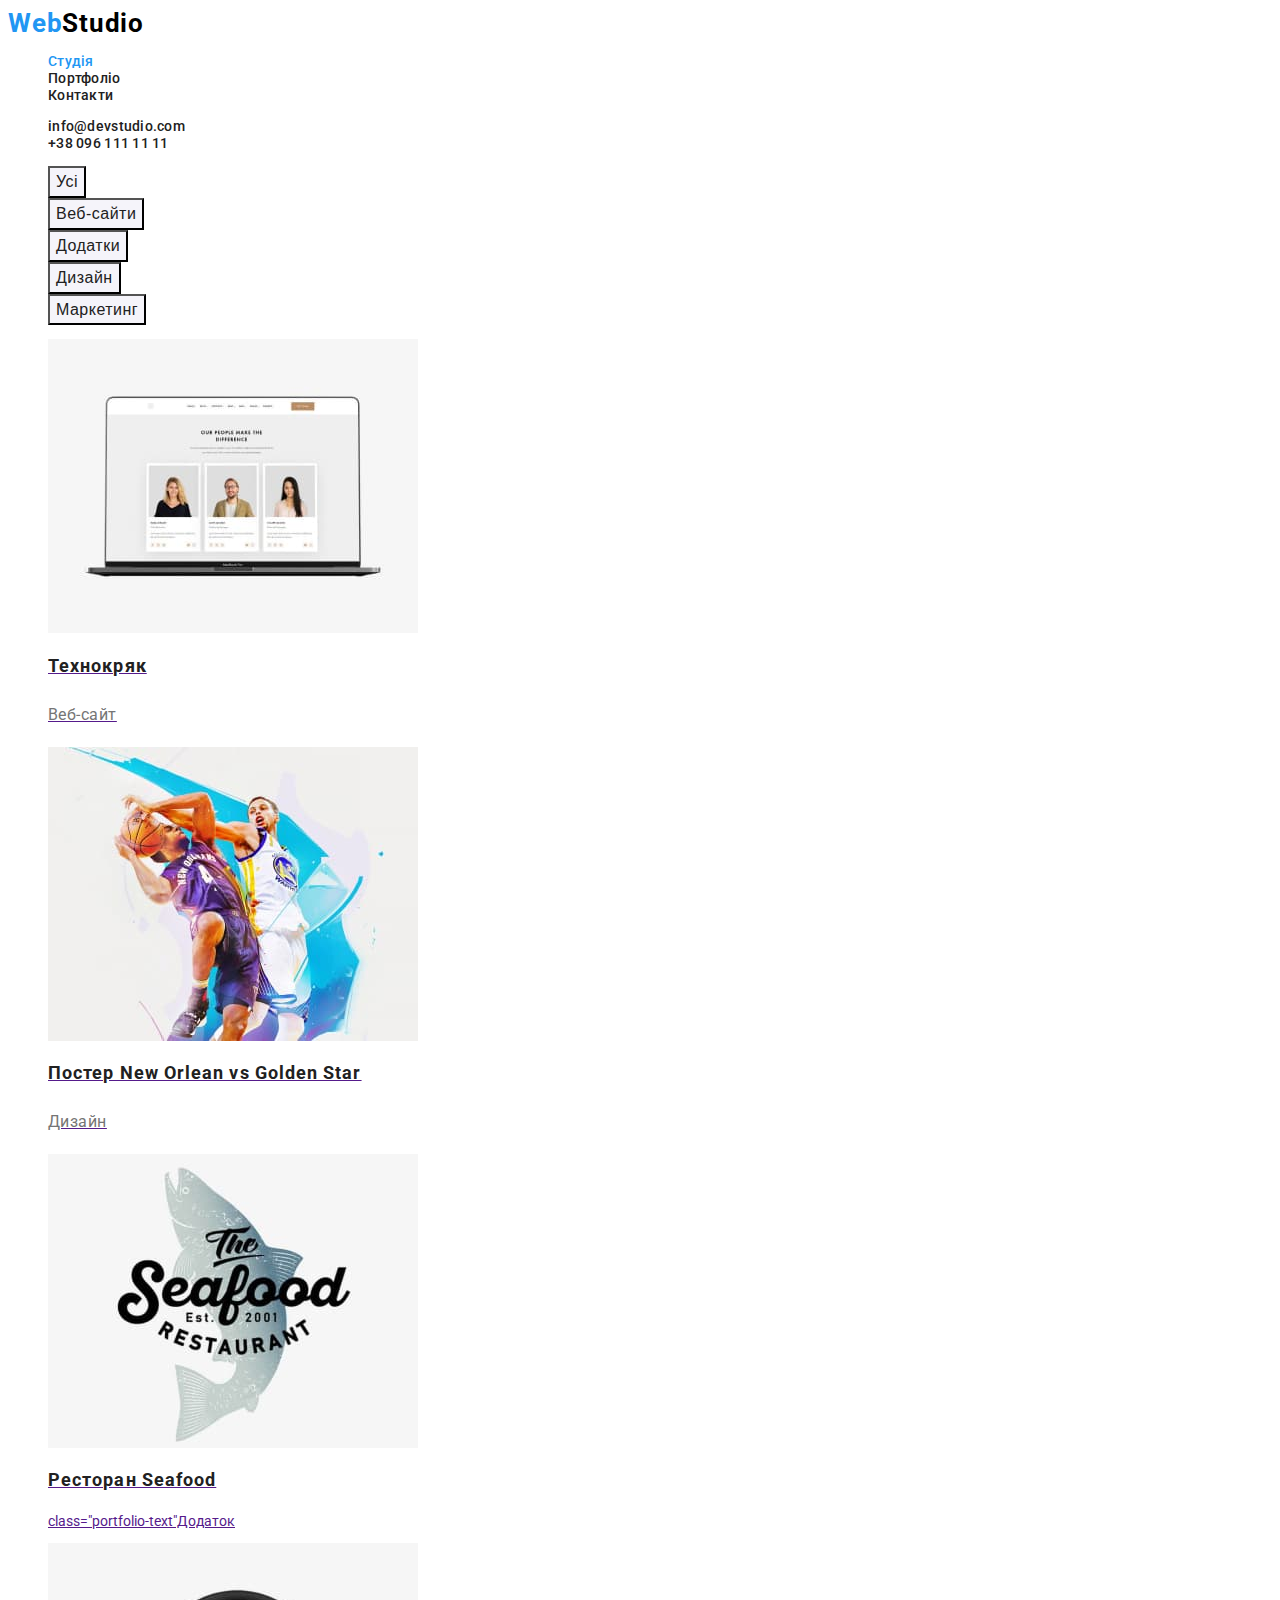
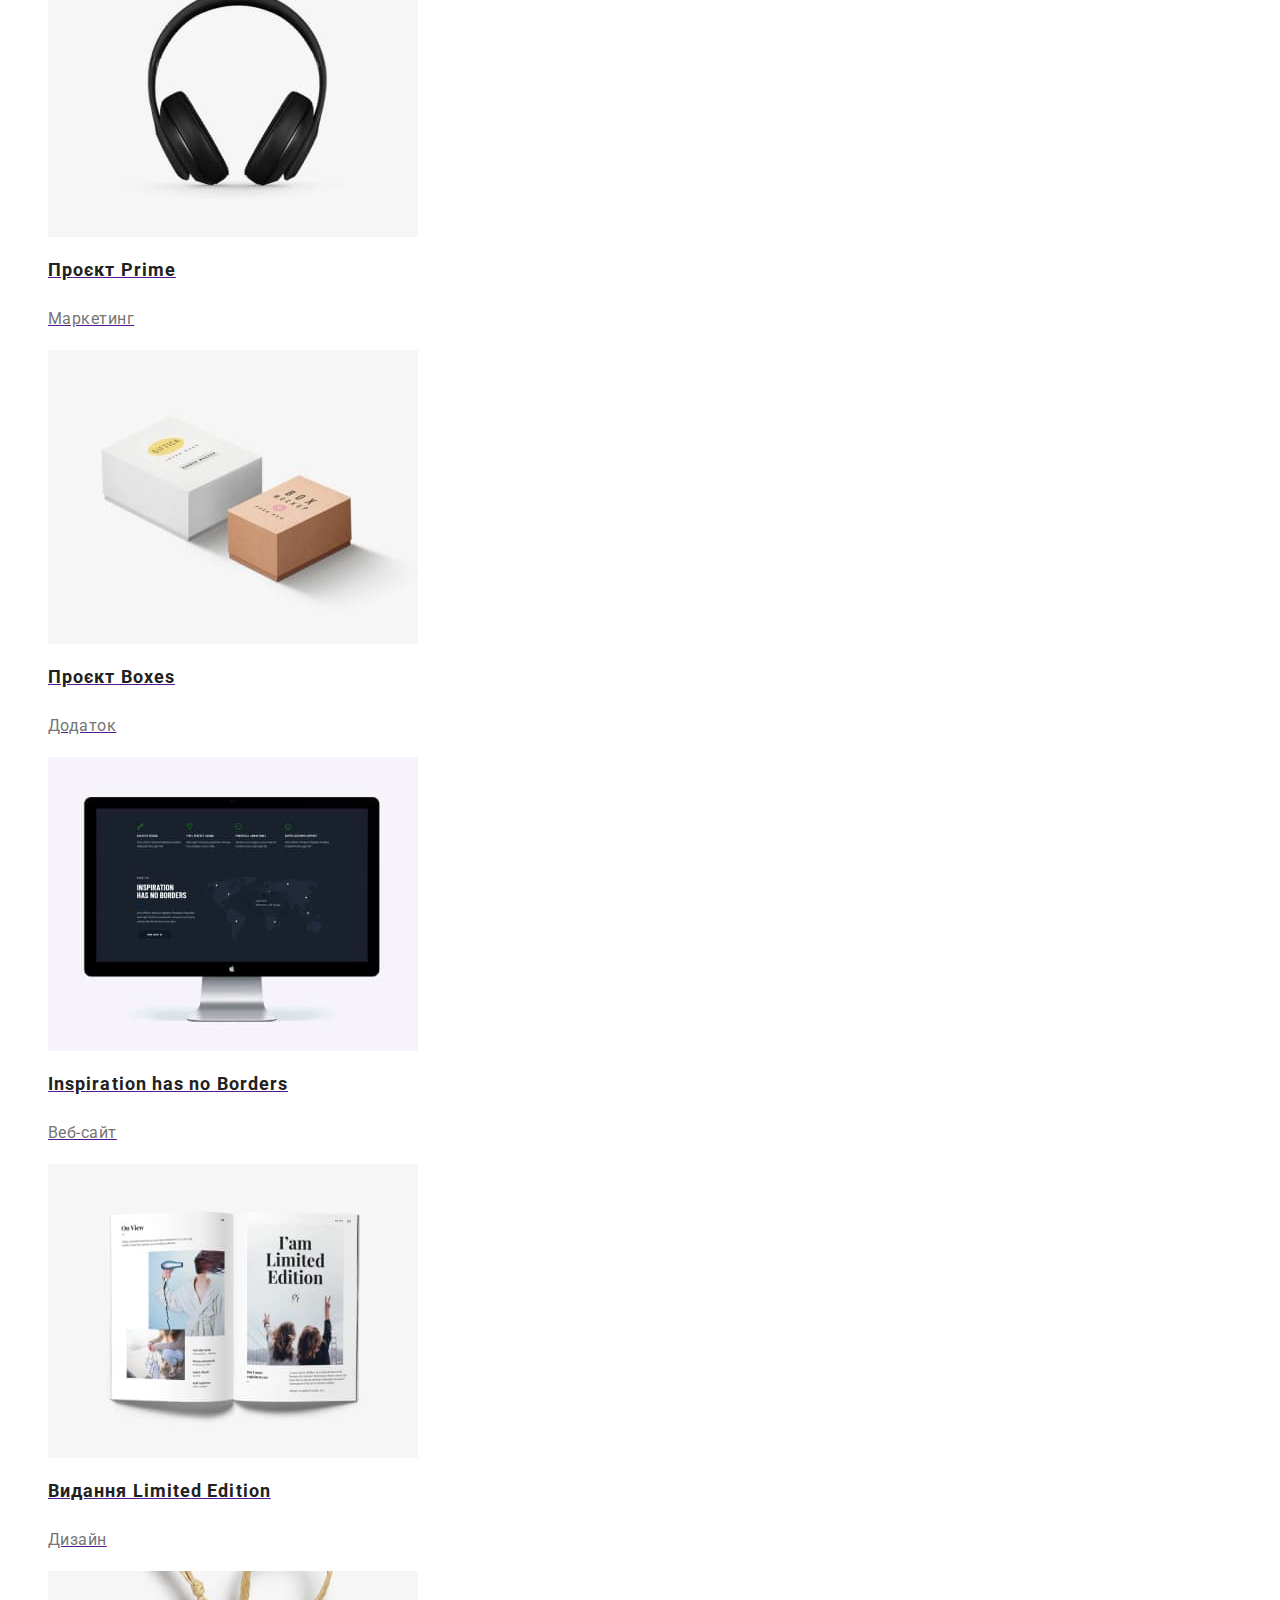
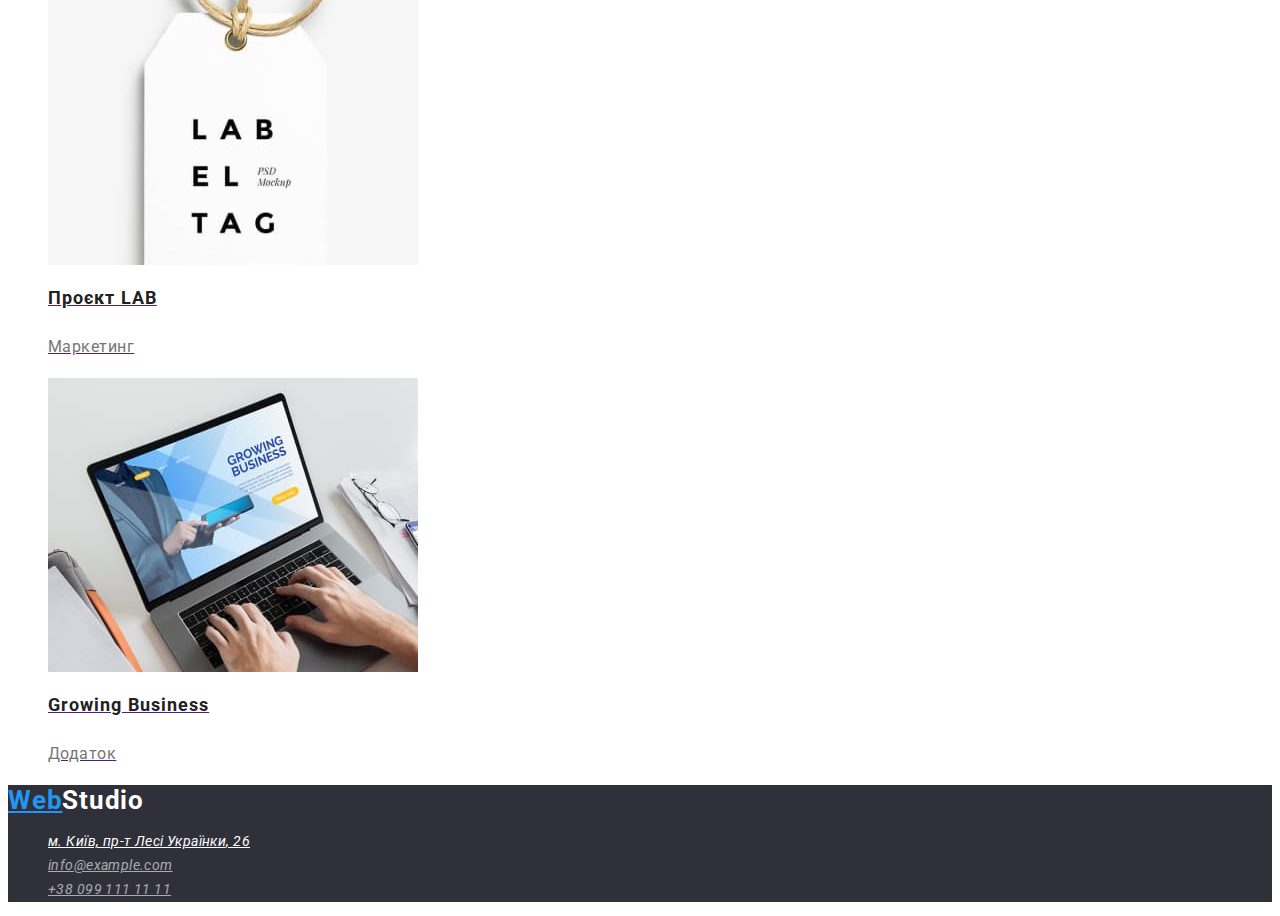
==== portfolio.html @ 4a1ce49a "ДЗ 2" ====
<!DOCTYPE html>
<html lang="uk">
  <head>
    <meta charset="UTF-8" />
    <meta http-equiv="X-UA-Compatible" content="IE=edge" />
    <meta name="viewport" content="width=device-width, initial-scale=1.0" />
    <title>Document</title>

    <!--шрифти-->
    <link rel="preconnect" href="https://fonts.googleapis.com" />
    <link rel="preconnect" href="https://fonts.gstatic.com" crossorigin />
    <link
      href="https://fonts.googleapis.com/css2?family=Raleway:wght@700&family=Roboto:wght@400;500;700;900&display=swap"
      rel="stylesheet"
    />

    <link rel="stylesheet" href="css/styles.css" />
  </head>
  <body>
    <header class="main-header">
      <nav class="header-nav">
        <a href="./index.html" class="logo">Web</a
        ><span class="accent">Studio</span>
        <ul class="header-nav-list">
          <li class="nav-item"><a href="" class="link current">Студія</a></li>
          <li>
            <a href="./portfolio.html" class="link">Портфоліо</a>
          </li>
          <li class="nav-item"><a href="" class="link">Контакти</a></li>
        </ul>
      </nav>
      <ul class="menu">
        <li class="nav-item">
          <a href="malito:info@devstudio.com" class="header-contacts"
            >info@devstudio.com</a
          >
        </li>
        <li class="contacts-item">
          <a href="tel:+380961111111" class="header-contacts"
            >+38 096 111 11 11</a
          >
        </li>
      </ul>
    </header>

    <main>
      <section class="section-porfolio">
        <ul>
          <li><button type="button" class="filter-btn">Усі</button></li>
          <li><button type="button" class="filter-btn">Веб-сайти</button></li>
          <li><button type="button" class="filter-btn">Додатки</button></li>
          <li><button type="button" class="filter-btn">Дизайн</button></li>
          <li><button type="button" class="filter-btn">Маркетинг</button></li>
        </ul>
        <h1 hidden class="title">Портфоліо</h1>
        <ul>
          <li class="portfolio-item">
            <a href="" class="portfolio-link">
              <img src="./images/imgtechno.jpg" alt="Веб-сайт" width="370" />
              <h2 class="portfolio-title">Технокряк</h2>
              <p class="portfolio-text">Веб-сайт</p>
            </a>
          </li>
          <li class="portfolio-item">
            <a href="" class="portfolio-link">
              <img src="./images/imgbasket.jpg" alt="Дизайн" width="370" />
              <h2 class="portfolio-title">Постер New Orlean vs Golden Star</h2>
              <p class="portfolio-text">Дизайн</p>
            </a>
          </li>
          <li class="portfolio-item">
            <a href="" class="portfolio-link">
              <img src="./images/imgseafood.jpg" alt="Додаток" width="370" />
              <h2 class="portfolio-title">Ресторан Seafood</h2>
              <p>class="portfolio-text"Додаток</p>
            </a>
          </li>
          <li class="portfolio-item">
            <a href="" class="portfolio-link">
              <img
                src="./images/imgheadphones.jpg"
                alt="Маркетинг"
                width="370"
              />
              <h2 class="portfolio-title">Проєкт Prime</h2>
              <p class="portfolio-text">Маркетинг</p>
            </a>
          </li>
          <li class="portfolio-item">
            <a href="" class="portfolio-link">
              <img src="./images/imgbox.jpg" alt="Додаток" width="370" />
              <h2 class="portfolio-title">Проєкт Boxes</h2>
              <p class="portfolio-text">Додаток</p>
            </a>
          </li>
          <li class="portfolio-item">
            <a href="" class="portfolio-link">
              <img src="./images/imgmon.jpg" alt="Веб-сайт" width="370" />
              <h2 class="portfolio-title">Inspiration has no Borders</h2>
              <p class="portfolio-text">Веб-сайт</p>
            </a>
          </li>
          <li class="portfolio-item">
            <a href="" class="portfolio-link">
              <img src="./images/imgjour.jpg" alt="Дизайн" width="370" />
              <h2 class="portfolio-title">Видання Limited Edition</h2>
              <p class="portfolio-text">Дизайн</p>
            </a>
          </li>
          <li class="portfolio-item">
            <a href="" class="portfolio-link">
              <img src="./images/imgproject.jpg" alt="Маркетинг" width="370" />
              <h2 class="portfolio-title">Проєкт LAB</h2>
              <p class="portfolio-text">Маркетинг</p>
            </a>
          </li>
          <li class="portfolio-item">
            <a href="" class="portfolio-link">
              <img src="./images/imgadd.jpg" alt="Веб-сайт" width="370" />
              <h2 class="portfolio-title">Growing Business</h2>
              <p class="portfolio-text">Додаток</p>
            </a>
          </li>
        </ul>
      </section>
    </main>

    <footer class="footer">
      <a href="./index.html" class="footer-logo">Web</a
      ><span class="footer-accent">Studio</span>
      <address class="footer-adress">
        <ul>
          <li>
            <a href="" class="footer-location"
              >м. Київ, пр-т Лесі Українки, 26</a
            >
          </li>
          <li>
            <a href="malito:info@example.com" class="footer-contacts"
              >info@example.com</a
            >
          </li>
          <li>
            <a href="tel:+380991111111" class="footer-contacts"
              >+38 099 111 11 11</a
            >
          </li>
        </ul>
      </address>
    </footer>
  </body>
</html>
---- css/styles.css ----
:root {
    --accent-color: #2196F3;
    --primary-text-color:#F5F5F5;
    --secondary-text-color: #212121;
    --secondary-color: #FFFFFF;
}




body {
    font-family: 'Raleway', sans-serif;
    font-family: 'Roboto', sans-serif;
    font-size: 14px;
    background-color: var(--secondary-color);
}

img {
  display: block;
}

  


ul {
    list-style: none;
}

   .main-header {
    background-color: var(--secondary-color);
   }
     /* Site nav */
   .header-nav .link {
    color: var(--secondary-text-color);
    font-weight: 500;
    font-size: 14px;
    line-height: 1.14;
    letter-spacing: 0.02em;
    text-decoration: none;
         }

  .logo {
   color: #2196F3;
    font-size: 26px;
    font-weight: 700;
    line-height: 1.2;
    letter-spacing: 0.03em;
    text-decoration: none;
  }
  .accent {
   color:  #000000;
    font-size: 26px;
    font-weight: 700;
    line-height: 1.2;
    letter-spacing: 0.03em;
  }

  
  
  .header-nav .link:hover,
  .header-nav .link:focus{
    color: var(--accent-color) ;
  }
   .header-nav .link.current {
  color: var(--accent-color);
}
  
  /* contacts */
  
    .header-contacts {
      color: var(--secondary-text-color);
      font-weight: 500;
      font-size: 14px;
      line-height: 1.14;
      letter-spacing: 0.02em;
      text-decoration: none;
  }
      .header-contacts:hover,
      .header-contacts:focus {
          color: var(--accent-color);
        }
  

  /* Hero */

  .hero {
background-color: #2F303A;
  }

  .title {
  font-weight: 900;
    font-size: 44px;
  line-height: 1.36;
  text-align: center;
  letter-spacing: 0.06em;
  text-transform: uppercase;
  color:var(--primary-text-color);
  }
  .hero-bth {
    color: var(--primary-text-color);
    background-color: var(--accent-color);
    font-family: inherit;
    font-weight: 700;
    border-radius: 4px;
    font-size: 16px;
    cursor: pointer;
    letter-spacing: 0.06em;
  }
     .hero-bth:hover,
     .hero-bth:focus{
       background-color: #188CE8;
     }
     
     /* section */
     .section {
      background-color: var(--secondary-color);
     }
     .section-title {
        font-weight: 700;
      color: var(--secondary-text-color);
        font-size: 14px;
        line-height: 1.14;
        letter-spacing: 0.03em;
        text-transform: uppercase;
     }
     .section-text {
        font-size: 14px;
        line-height: 1.71:
        letter-spacing: 0.03em;
        color: #757575;
     }
    
     /* work title */

     .work-title {
        font-weight: 700;
        font-size: 36px;
        line-height: 1.17;
        text-align: center;
        letter-spacing: 0.03em;
     }

     /* Team */


     .section-team {
      background-color:#F5F4FA
     }
     .team-item {
      background-color: var(--secondary-color);
     }
     .team-title {
        color: var(--secondary-text-color);
        background-color: var(--primary-text-color);
         font-weight: 700;
        font-size: 36px;
        line-height: 1.17;
        text-align: center;
        letter-spacing: 0.03em;
     }
     .person-title {
      color: var(--secondary-text-col);
      background-color: var(--secondary-color);
        font-weight: 500;
        font-size: 16px;
        line-height: 1.19;
        text-align: center;
        letter-spacing: 0.03em;
     }
     .position-text {
        font-size: 16px;
        line-height: 1.19;
        text-align: center;
        letter-spacing: 0.03em;
        color: #757575;
     }

     /* footer */

     .footer {
      background-color: #2F303A;
     }
     .footer-logo {
        font-weight: 700;
        font-size: 26px;
        line-height: 1.19;
        letter-spacing: 0.03em;
        color: #2196F3;
     }
     .footer-accent {
      font-weight: 700;
        font-size: 26px;
        line-height: 1.19;
        letter-spacing: 0.03em;
      color: var(--secondary-color);
     }
     .footer-location {
       font-family: inherit;
       font-weight: 400;
        font-size: 14px;
        line-height: 1.71;
        letter-spacing: 0.03em;
        color: var(--secondary-color);
    }
    .footer-contacts {
        font-weight: 400;
        font-size: 14px;
        line-height: 1.71;
        letter-spacing: 0.03em;
        color: rgba(255, 255, 255, 0.6);
    }
      .footer-contacts:hover,
      .footer-contacts:focus {
          color: var(--accent-color);
        }

        /* Portfolio */
        .filter-btn {
       color: var(--secondary-text-color);
      background-color: #F5F4FA;
        font-weight: 500;
        font-size: 16px;
        line-height: 1.62;
        text-align: center;
          letter-spacing: 0.03em;
          cursor: pointer;
        }
        .filter-btn:hover,
        .filter-btn:focus {
        background-color: var(--accent-color);
        }

        /* section */
        
        .section-porfolio {
          background-color: var(--secondary-color);
        }
        .portfolio-title {
           color: var(--secondary-text-color);
          font-weight: 700;
            font-size: 18px;
            line-height: 2;
            letter-spacing: 0.06em;
        }
        .portfolio-text {
            font-size: 16px;
            line-height: 1.88;
            letter-spacing: 0.03em;
            color: #757575;
        }
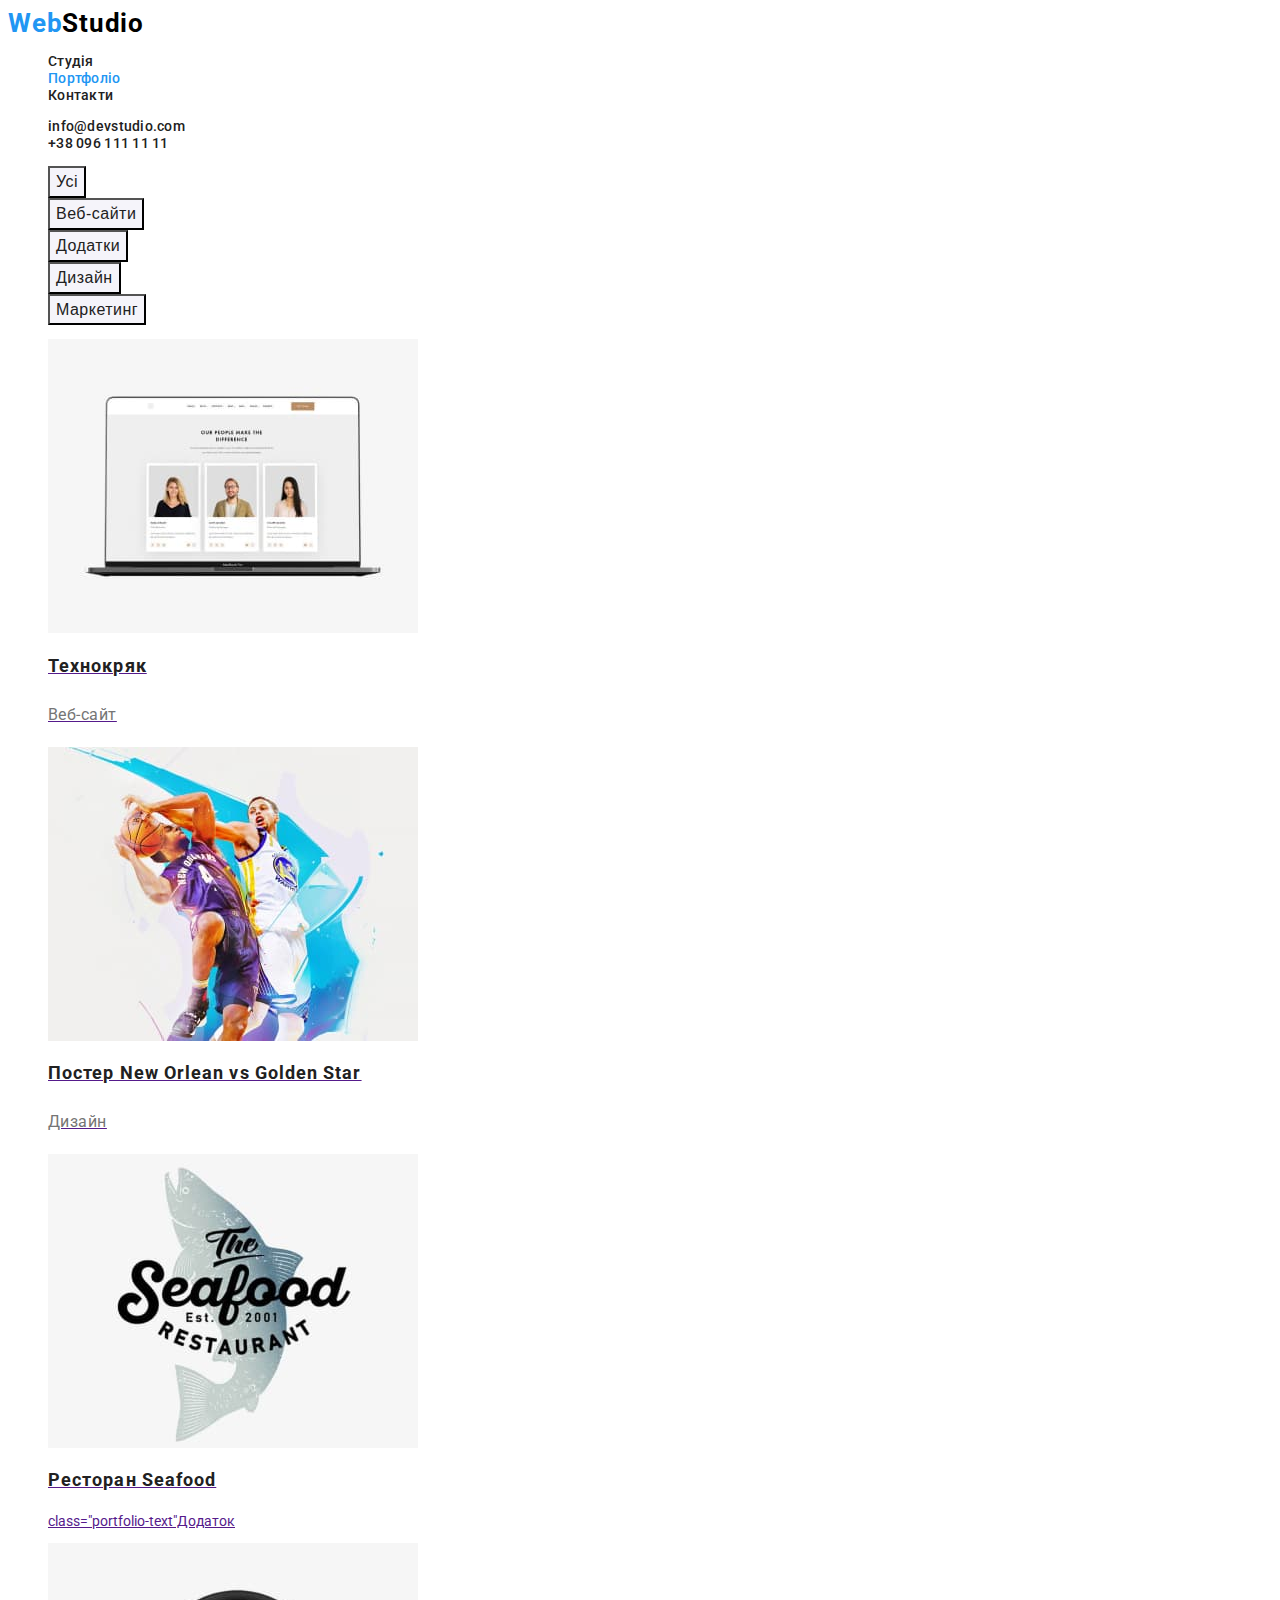
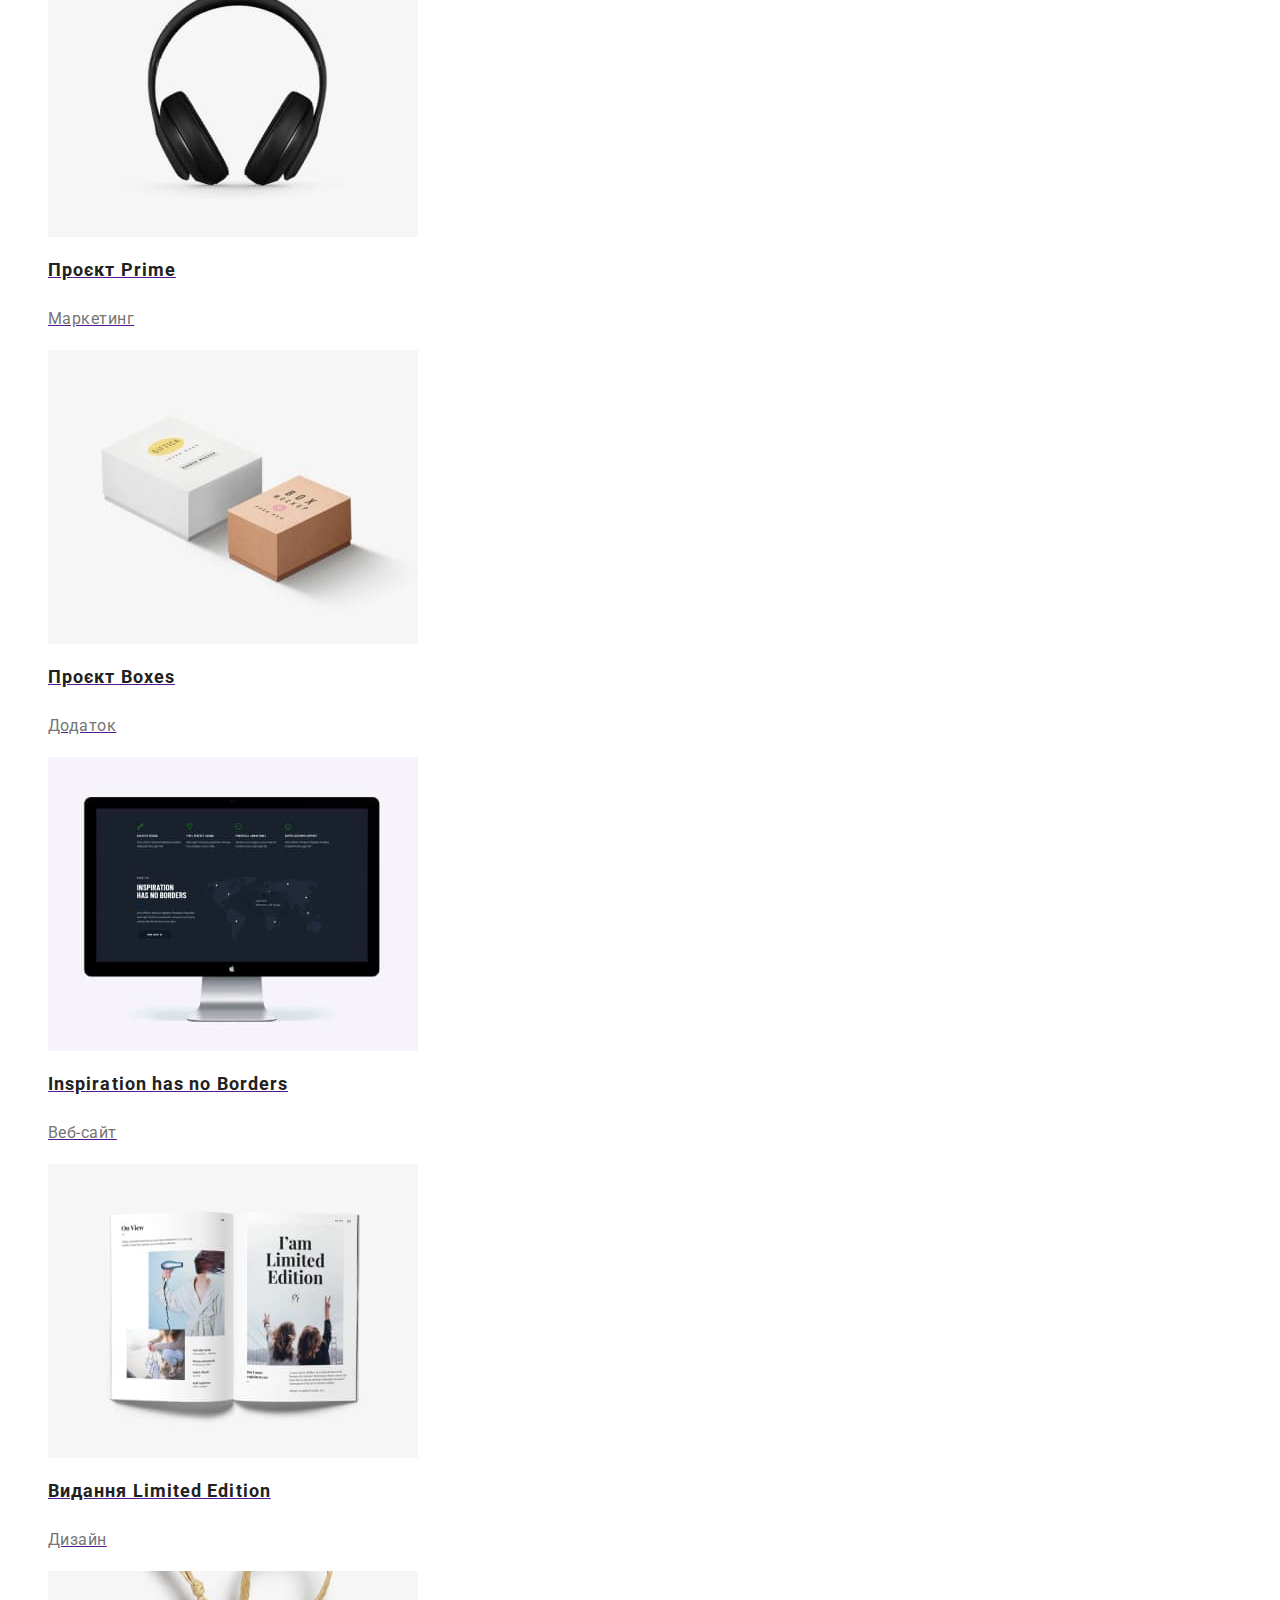
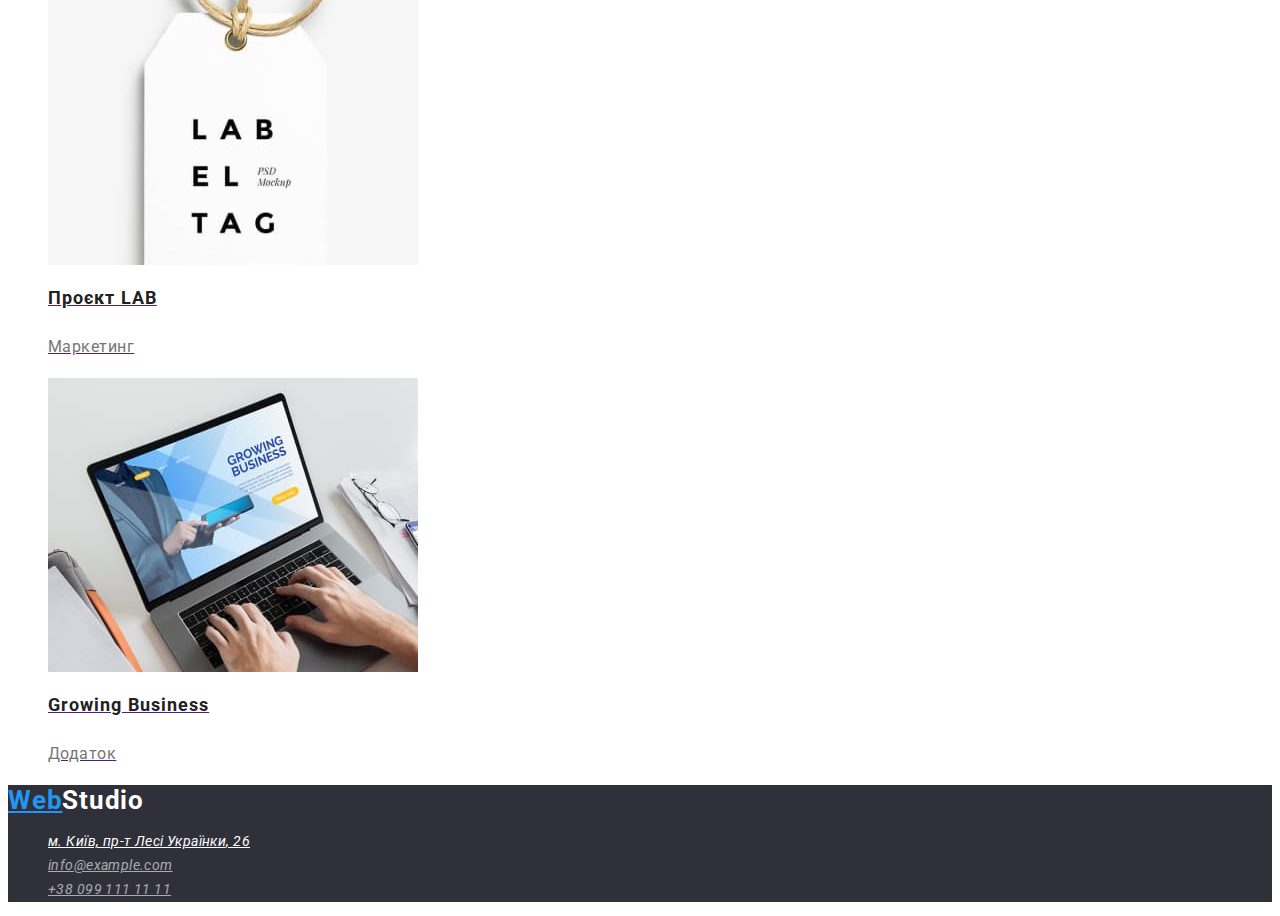
==== commit 21db8ef0: "HW 2 Update" ====
--- a/portfolio.html
+++ b/portfolio.html
@@ -22,9 +22,11 @@
         <a href="./index.html" class="logo">Web</a
         ><span class="accent">Studio</span>
         <ul class="header-nav-list">
-          <li class="nav-item"><a href="" class="link current">Студія</a></li>
+          <li class="nav-item">
+            <a href="./index.html" class="link">Студія</a>
+          </li>
           <li>
-            <a href="./portfolio.html" class="link">Портфоліо</a>
+            <a href="./portfolio.html" class="link current">Портфоліо</a>
           </li>
           <li class="nav-item"><a href="" class="link">Контакти</a></li>
         </ul>
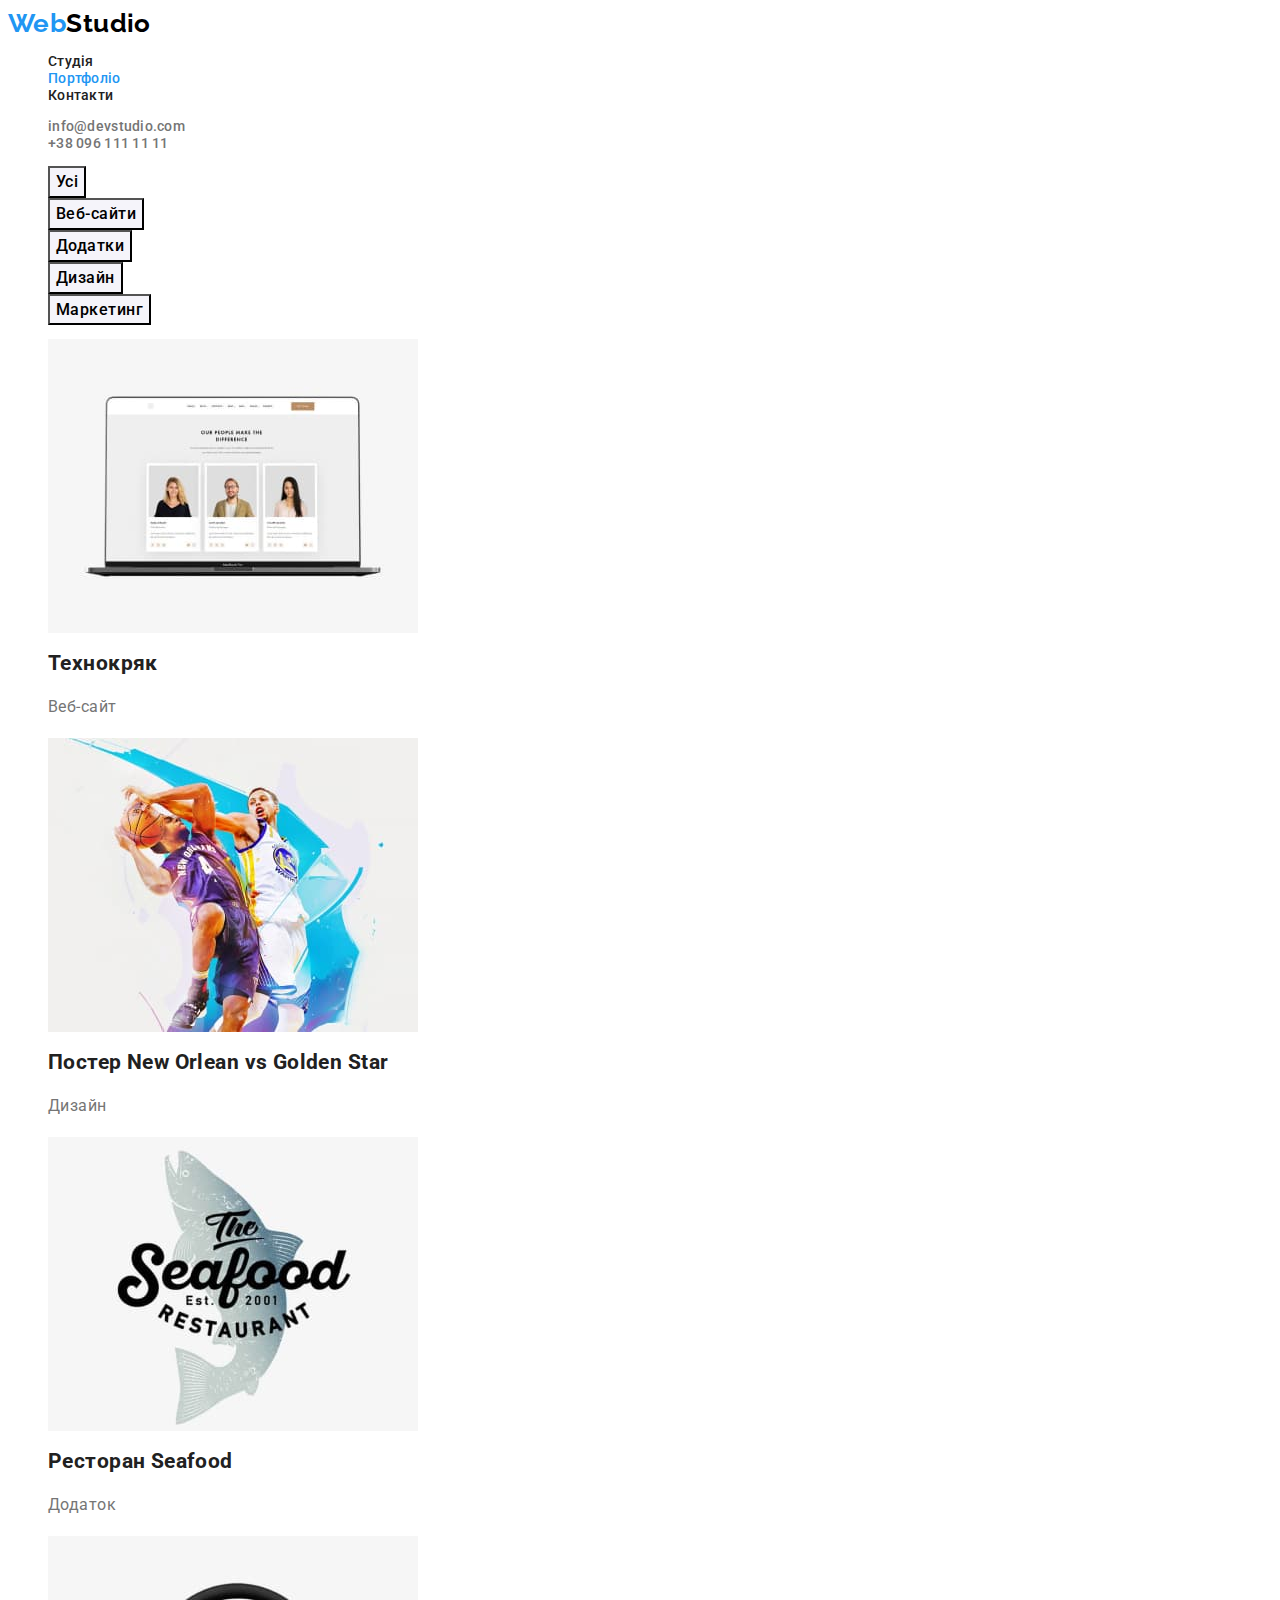
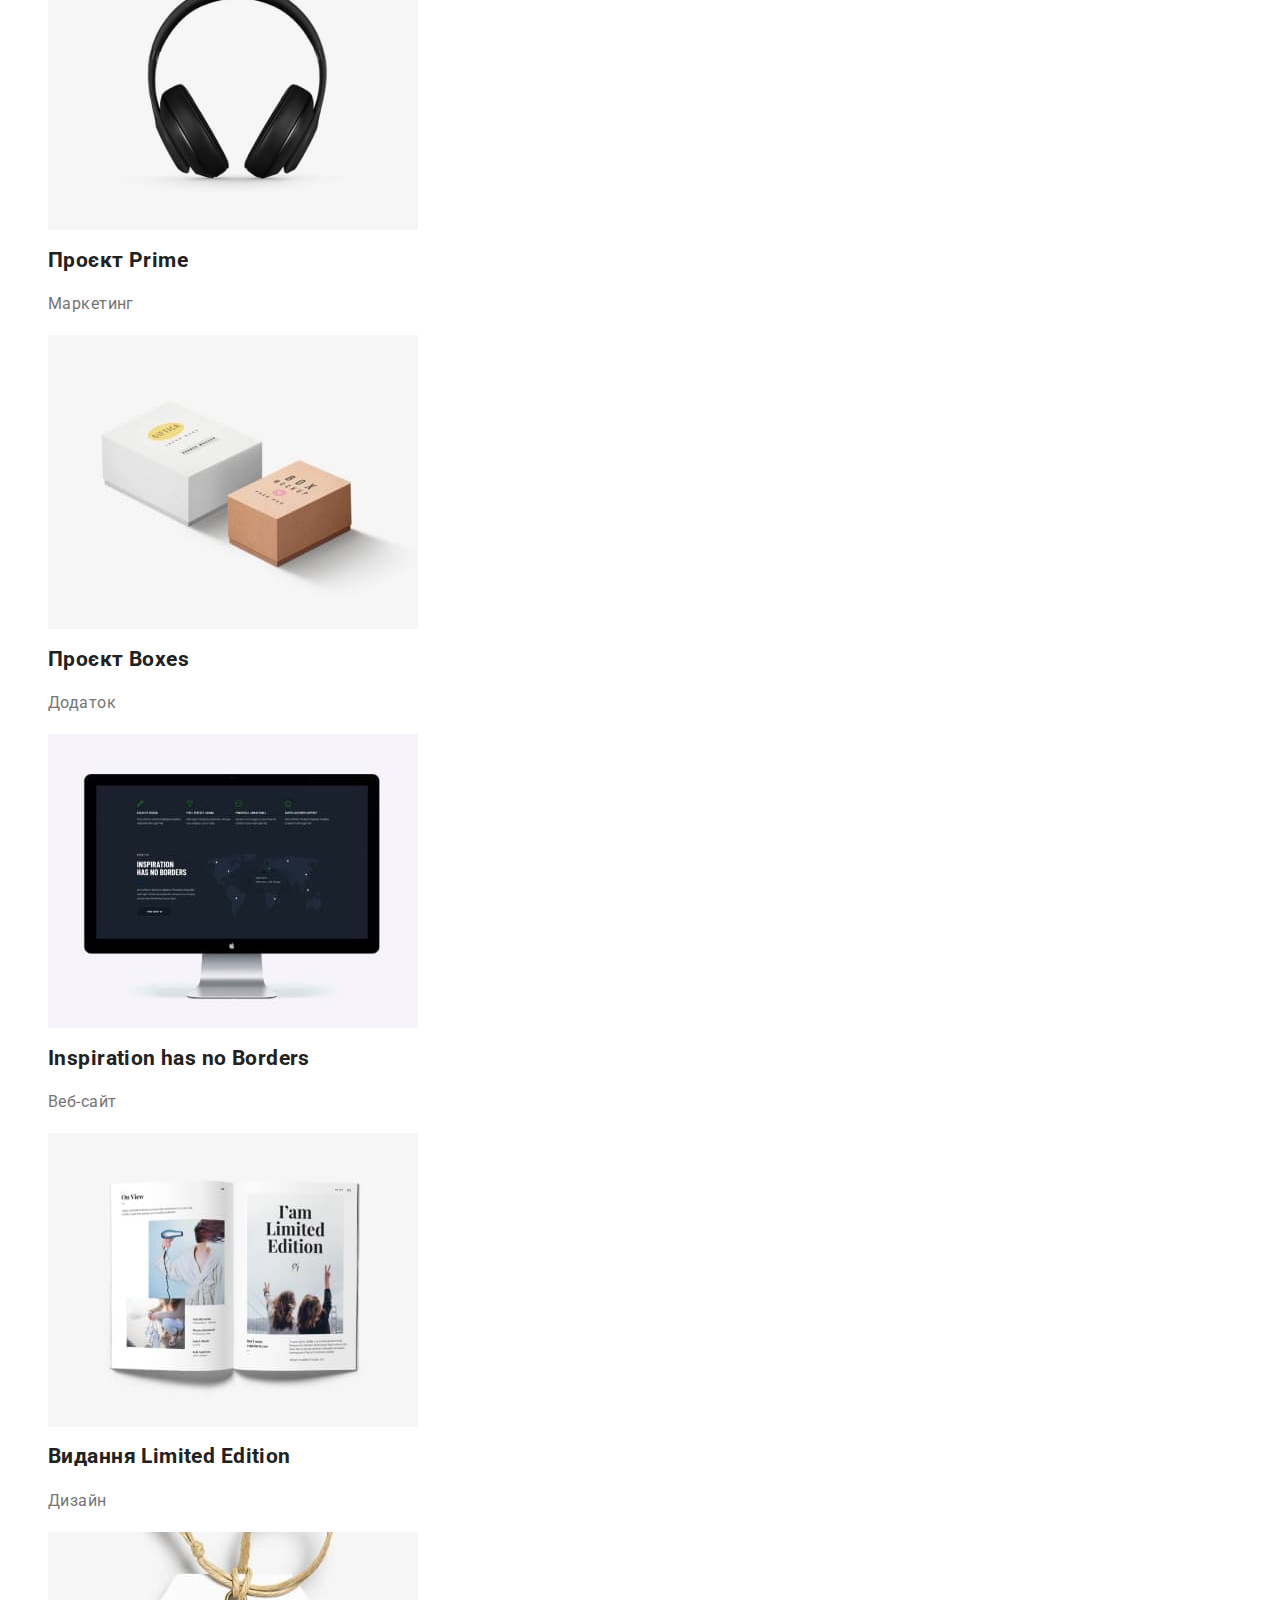
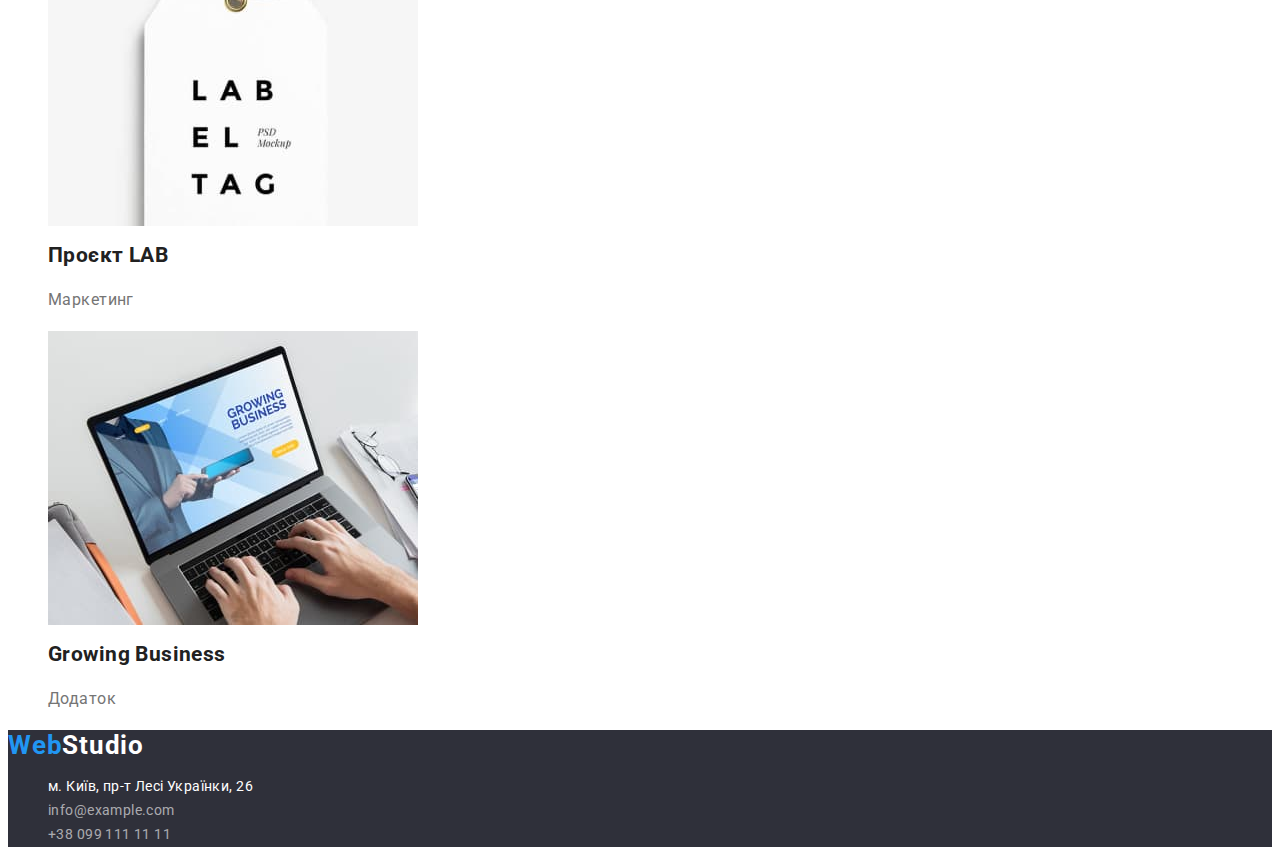
==== commit 3167d447: "new HW-2" ====
--- a/portfolio.html
+++ b/portfolio.html
@@ -47,14 +47,14 @@
 
     <main>
       <section class="section-porfolio">
+        <h1 hidden class="title">Портфоліо</h1>
         <ul>
-          <li><button type="button" class="filter-btn">Усі</button></li>
+          <li><button type="button" class="filter-btn current">Усі</button></li>
           <li><button type="button" class="filter-btn">Веб-сайти</button></li>
           <li><button type="button" class="filter-btn">Додатки</button></li>
           <li><button type="button" class="filter-btn">Дизайн</button></li>
           <li><button type="button" class="filter-btn">Маркетинг</button></li>
         </ul>
-        <h1 hidden class="title">Портфоліо</h1>
         <ul>
           <li class="portfolio-item">
             <a href="" class="portfolio-link">
@@ -74,7 +74,7 @@
             <a href="" class="portfolio-link">
               <img src="./images/imgseafood.jpg" alt="Додаток" width="370" />
               <h2 class="portfolio-title">Ресторан Seafood</h2>
-              <p>class="portfolio-text"Додаток</p>
+              <p class="portfolio-text">Додаток</p>
             </a>
           </li>
           <li class="portfolio-item">
--- a/css/styles.css
+++ b/css/styles.css
@@ -1,256 +1,231 @@
 :root {
-    --accent-color: #2196F3;
-    --primary-text-color:#F5F5F5;
-    --secondary-text-color: #212121;
-    --secondary-color: #FFFFFF;
-}
-
-
-
+  --accent-color: #2196f3;
+  --primary-text-color: #f5f5f5;
+  --secondary-text-color: #212121;
+  --secondary-color: #ffffff;
+  --link-color: #757575;
+  --text-color: #757575;
+  --button-color: #188ce8;
+  --hero-color: #2f303a;
+  --team-color: #f5f4fa;
+}
 
 body {
-    font-family: 'Raleway', sans-serif;
-    font-family: 'Roboto', sans-serif;
-    font-size: 14px;
-    background-color: var(--secondary-color);
+  font-family: "Roboto", sans-serif;
+  font-size: 14px;
+  background-color: var(--secondary-color);
+  color: var(--secondary-text-color);
+  letter-spacing: 0.03em;
 }
 
 img {
   display: block;
 }
 
-  
-
-
 ul {
-    list-style: none;
-}
-
-   .main-header {
-    background-color: var(--secondary-color);
-   }
-     /* Site nav */
-   .header-nav .link {
-    color: var(--secondary-text-color);
-    font-weight: 500;
-    font-size: 14px;
-    line-height: 1.14;
-    letter-spacing: 0.02em;
-    text-decoration: none;
-         }
-
-  .logo {
-   color: #2196F3;
-    font-size: 26px;
-    font-weight: 700;
-    line-height: 1.2;
-    letter-spacing: 0.03em;
-    text-decoration: none;
-  }
-  .accent {
-   color:  #000000;
-    font-size: 26px;
-    font-weight: 700;
-    line-height: 1.2;
-    letter-spacing: 0.03em;
-  }
-
-  
-  
-  .header-nav .link:hover,
-  .header-nav .link:focus{
-    color: var(--accent-color) ;
-  }
-   .header-nav .link.current {
-  color: var(--accent-color);
-}
-  
-  /* contacts */
-  
-    .header-contacts {
-      color: var(--secondary-text-color);
-      font-weight: 500;
-      font-size: 14px;
-      line-height: 1.14;
-      letter-spacing: 0.02em;
-      text-decoration: none;
-  }
-      .header-contacts:hover,
-      .header-contacts:focus {
-          color: var(--accent-color);
-        }
-  
-
-  /* Hero */
-
-  .hero {
-background-color: #2F303A;
-  }
-
-  .title {
+  list-style: none;
+}
+
+.main-header {
+}
+/* Site nav */
+.header-nav .link {
+  color: var(--secondary-text-color);
+  font-weight: 500;
+  line-height: 1.14;
+  letter-spacing: 0.02em;
+  text-decoration: none;
+}
+
+.logo {
+  font-family: "Raleway";
+  color: var(--accent-color);
+  font-size: 26px;
+  font-weight: 700;
+  line-height: 1.2;
+  text-decoration: none;
+}
+.accent {
+  font-family: "Raleway";
+  color: #000000;
+  font-size: 26px;
+  font-weight: 700;
+  line-height: 1.2;
+}
+
+.header-nav .link:hover,
+.header-nav .link:focus {
+  color: var(--accent-color);
+}
+.header-nav .link.current {
+  color: var(--accent-color);
+}
+
+/* contacts */
+
+.header-contacts {
+  color: var(--link-color);
+  font-weight: 500;
+  line-height: 1.14;
+  letter-spacing: 0.02em;
+  text-decoration: none;
+}
+.header-contacts:hover,
+.header-contacts:focus {
+  color: var(--accent-color);
+}
+
+/* Hero */
+
+.hero {
+  background-color: var(--hero-color);
+}
+
+.title {
   font-weight: 900;
-    font-size: 44px;
+  font-size: 44px;
   line-height: 1.36;
   text-align: center;
   letter-spacing: 0.06em;
   text-transform: uppercase;
-  color:var(--primary-text-color);
-  }
-  .hero-bth {
-    color: var(--primary-text-color);
-    background-color: var(--accent-color);
-    font-family: inherit;
-    font-weight: 700;
-    border-radius: 4px;
-    font-size: 16px;
-    cursor: pointer;
-    letter-spacing: 0.06em;
-  }
-     .hero-bth:hover,
-     .hero-bth:focus{
-       background-color: #188CE8;
-     }
-     
-     /* section */
-     .section {
-      background-color: var(--secondary-color);
-     }
-     .section-title {
-        font-weight: 700;
-      color: var(--secondary-text-color);
-        font-size: 14px;
-        line-height: 1.14;
-        letter-spacing: 0.03em;
-        text-transform: uppercase;
-     }
-     .section-text {
-        font-size: 14px;
-        line-height: 1.71:
-        letter-spacing: 0.03em;
-        color: #757575;
-     }
-    
-     /* work title */
-
-     .work-title {
-        font-weight: 700;
-        font-size: 36px;
-        line-height: 1.17;
-        text-align: center;
-        letter-spacing: 0.03em;
-     }
-
-     /* Team */
-
-
-     .section-team {
-      background-color:#F5F4FA
-     }
-     .team-item {
-      background-color: var(--secondary-color);
-     }
-     .team-title {
-        color: var(--secondary-text-color);
-        background-color: var(--primary-text-color);
-         font-weight: 700;
-        font-size: 36px;
-        line-height: 1.17;
-        text-align: center;
-        letter-spacing: 0.03em;
-     }
-     .person-title {
-      color: var(--secondary-text-col);
-      background-color: var(--secondary-color);
-        font-weight: 500;
-        font-size: 16px;
-        line-height: 1.19;
-        text-align: center;
-        letter-spacing: 0.03em;
-     }
-     .position-text {
-        font-size: 16px;
-        line-height: 1.19;
-        text-align: center;
-        letter-spacing: 0.03em;
-        color: #757575;
-     }
-
-     /* footer */
-
-     .footer {
-      background-color: #2F303A;
-     }
-     .footer-logo {
-        font-weight: 700;
-        font-size: 26px;
-        line-height: 1.19;
-        letter-spacing: 0.03em;
-        color: #2196F3;
-     }
-     .footer-accent {
-      font-weight: 700;
-        font-size: 26px;
-        line-height: 1.19;
-        letter-spacing: 0.03em;
-      color: var(--secondary-color);
-     }
-     .footer-location {
-       font-family: inherit;
-       font-weight: 400;
-        font-size: 14px;
-        line-height: 1.71;
-        letter-spacing: 0.03em;
-        color: var(--secondary-color);
-    }
-    .footer-contacts {
-        font-weight: 400;
-        font-size: 14px;
-        line-height: 1.71;
-        letter-spacing: 0.03em;
-        color: rgba(255, 255, 255, 0.6);
-    }
-      .footer-contacts:hover,
-      .footer-contacts:focus {
-          color: var(--accent-color);
-        }
-
-        /* Portfolio */
-        .filter-btn {
-       color: var(--secondary-text-color);
-      background-color: #F5F4FA;
-        font-weight: 500;
-        font-size: 16px;
-        line-height: 1.62;
-        text-align: center;
-          letter-spacing: 0.03em;
-          cursor: pointer;
-        }
-        .filter-btn:hover,
-        .filter-btn:focus {
-        background-color: var(--accent-color);
-        }
-
-        /* section */
-        
-        .section-porfolio {
-          background-color: var(--secondary-color);
-        }
-        .portfolio-title {
-           color: var(--secondary-text-color);
-          font-weight: 700;
-            font-size: 18px;
-            line-height: 2;
-            letter-spacing: 0.06em;
-        }
-        .portfolio-text {
-            font-size: 16px;
-            line-height: 1.88;
-            letter-spacing: 0.03em;
-            color: #757575;
-        }
-
-       
-  
-
-  
-
+  color: var(--primary-text-color);
+}
+.hero-bth {
+  color: var(--primary-text-color);
+  background-color: var(--accent-color);
+  font-family: inherit;
+  border-radius: 4px;
+  font-size: 16px;
+  cursor: pointer;
+  letter-spacing: 0.06em;
+}
+.hero-bth:hover,
+.hero-bth:focus {
+  background-color: var(--button-color);
+}
+
+/* about section */
+.about-section {
+  background-color: var(--secondary-color);
+}
+.about-title {
+  line-height: 1.14;
+  text-transform: uppercase;
+}
+.about-text {
+  line-height: 1.71;
+  color: var(--text-color);
+}
+
+/* section title */
+
+.section-title {
+  font-size: 36px;
+  line-height: 1.17;
+  text-align: center;
+}
+
+/* Team */
+
+.section-team {
+  background-color: var(--team-color);
+}
+.team-item {
+  background-color: var(--secondary-color);
+}
+.team-title {
+  font-size: 36px;
+  line-height: 1.17;
+  text-align: center;
+}
+.person-title {
+  font-weight: 500;
+  font-size: 16px;
+  line-height: 1.19;
+  text-align: center;
+}
+.position-text {
+  font-size: 16px;
+  line-height: 1.19;
+  text-align: center;
+  color: var(--text-color);
+}
+
+/* footer */
+
+.footer {
+  background-color: var(--hero-color);
+}
+.footer-logo {
+  font-weight: 700;
+  font-size: 26px;
+  line-height: 1.19;
+  letter-spacing: 0.03em;
+  color: var(--accent-color);
+  text-decoration: none;
+}
+.footer-accent {
+  font-weight: 700;
+  font-size: 26px;
+  line-height: 1.19;
+  letter-spacing: 0.03em;
+  color: var(--secondary-color);
+}
+.footer-adress {
+  font-style: normal;
+}
+.footer-location {
+  font-weight: 400;
+  font-size: 14px;
+  line-height: 1.71;
+  letter-spacing: 0.03em;
+  color: var(--secondary-color);
+  text-decoration: none;
+}
+.footer-contacts {
+  font-weight: 400;
+  font-size: 14px;
+  line-height: 1.71;
+  letter-spacing: 0.03em;
+  color: rgba(255, 255, 255, 0.6);
+  text-decoration: none;
+}
+.footer-contacts:hover,
+.footer-contacts:focus {
+  color: var(--accent-color);
+}
+
+/* Portfolio */
+.filter-btn {
+  font-family: inherit;
+  background-color: #f5f4fa;
+  font-weight: 500;
+  font-size: 16px;
+  line-height: 1.62;
+  text-align: center;
+  letter-spacing: 0.03em;
+  cursor: pointer;
+}
+.filter-btn:hover,
+.filter-btn:focus {
+  background-color: var(--accent-color);
+  color: var(--secondary-color);
+}
+
+/* section */
+
+.portfolio-link {
+  text-decoration: none;
+  color: var(--secondary-text-color);
+}
+. .portfolio-title {
+  font-size: 18px;
+  line-height: 2;
+  letter-spacing: 0.06em;
+  text-decoration: none;
+}
+.portfolio-text {
+  font-size: 16px;
+  line-height: 1.88;
+  color: var(--text-color);
+}
